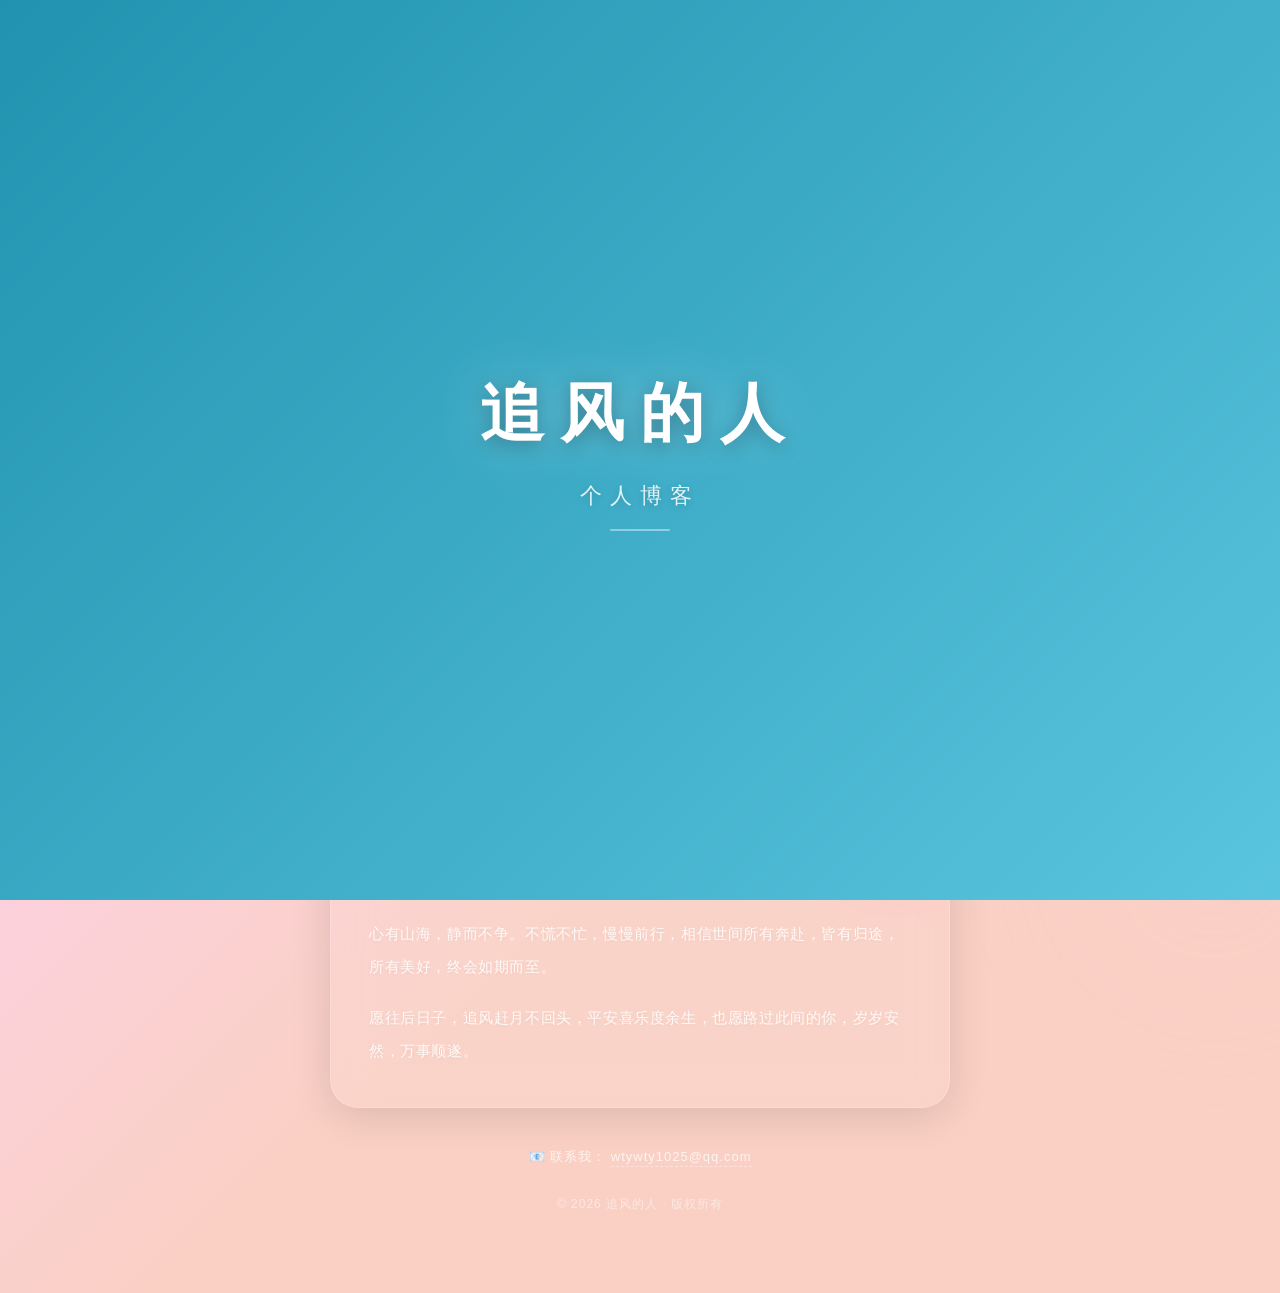
==== wind-chaser.html @ 8969cc00 "创建 wind-chaser.html" ====
<!DOCTYPE html>
<html lang="zh-CN">
<head>
    <meta charset="UTF-8">
    <meta name="viewport" content="width=device-width, initial-scale=1.0">
    <title>追风的人 · The Wind Chaser</title>
    <meta http-equiv="Content-Security-Policy" content="default-src 'self'; style-src 'self' 'unsafe-inline'; script-src 'self' 'unsafe-inline'; img-src 'self' data:;">
    <style>
        :root {
            --text-glow: 0 4px 18px rgba(0, 0, 0, 0.12);
        }

        * {
            margin: 0;
            padding: 0;
            box-sizing: border-box;
            user-select: none;
            -webkit-user-select: none;
            -webkit-user-drag: none;
        }

        body {
            background: linear-gradient(-45deg, #4158D0, #C850C0, #6dd5ed, #2193b0, #ff9a9e, #fad0c4, #fad0c4, #ffd1ff);
            background-size: 400% 400%;
            animation: bgFlow 18s ease infinite;
            min-height: 100vh;
            font-family: -apple-system, BlinkMacSystemFont, "PingFang SC", "Noto Sans SC", "Microsoft YaHei", sans-serif;
            color: #ffffff;
            display: flex;
            flex-direction: column;
            align-items: center;
            justify-content: center;
            padding: 60px 20px;
            -webkit-touch-callout: none;
            -webkit-tap-highlight-color: transparent;
        }

        @keyframes bgFlow {
            0% { background-position: 0% 50%; }
            25% { background-position: 100% 0%; }
            50% { background-position: 100% 50%; }
            75% { background-position: 0% 100%; }
            100% { background-position: 0% 50%; }
        }

        body::before,
        body::after {
            content: '';
            position: fixed;
            border-radius: 50%;
            pointer-events: none;
            z-index: 0;
            filter: blur(80px);
            opacity: 0.25;
            animation: floatOrb 18s ease-in-out infinite;
        }

        body::before {
            width: 320px;
            height: 320px;
            background: rgba(255, 255, 255, 0.3);
            top: -8%;
            left: -6%;
            animation-delay: 0s;
        }

        body::after {
            width: 260px;
            height: 260px;
            background: rgba(255, 220, 240, 0.35);
            bottom: -10%;
            right: -5%;
            animation-delay: -9s;
        }

        @keyframes floatOrb {
            0%, 100% { transform: translate(0, 0) scale(1); }
            20% { transform: translate(30px, -40px) scale(1.1); }
            40% { transform: translate(-20px, 25px) scale(0.9); }
            60% { transform: translate(15px, 35px) scale(1.05); }
            80% { transform: translate(-25px, -20px) scale(0.95); }
        }

        .protected-content {
            position: relative;
            z-index: 2;
            width: 100%;
            max-width: 620px;
            display: flex;
            flex-direction: column;
            align-items: center;
            gap: 30px;
        }

        .card {
            text-align: center;
            width: 100%;
            padding: 50px 40px 44px;
            border-radius: 28px;
            background: rgba(255, 255, 255, 0.12);
            backdrop-filter: blur(18px);
            -webkit-backdrop-filter: blur(18px);
            border: 1px solid rgba(255, 255, 255, 0.22);
            box-shadow: 0 8px 40px rgba(0, 0, 0, 0.18), 0 2px 8px rgba(255, 255, 255, 0.08) inset;
            transition: box-shadow 0.5s ease, transform 0.3s ease;
        }

        .card:hover {
            box-shadow: 0 14px 52px rgba(0, 0, 0, 0.24), 0 2px 10px rgba(255, 255, 255, 0.12) inset;
            transform: translateY(-2px);
        }

        .avatar {
            width: 88px;
            height: 88px;
            border-radius: 50%;
            margin: 0 auto 22px;
            background: linear-gradient(135deg, #f9d4e7, #c3d9ff);
            display: flex;
            align-items: center;
            justify-content: center;
            font-size: 40px;
            box-shadow: 0 6px 22px rgba(0, 0, 0, 0.16), 0 0 0 4px rgba(255, 255, 255, 0.25);
            transition: transform 0.4s cubic-bezier(0.34, 1.56, 0.64, 1);
        }

        .card:hover .avatar {
            transform: scale(1.06) rotate(2deg);
        }

        .avatar span {
            display: inline-block;
            transform: translateY(2px);
        }

        .name {
            font-size: 42px;
            letter-spacing: 11px;
            font-weight: 700;
            margin-bottom: 20px;
            text-shadow: var(--text-glow);
            word-break: keep-all;
            transition: letter-spacing 0.4s ease;
        }

        .card:hover .name {
            letter-spacing: 14px;
        }

        .sign {
            font-size: 17px;
            letter-spacing: 2px;
            opacity: 0.9;
            margin-bottom: 36px;
            line-height: 1.7;
            font-weight: 300;
            text-shadow: 0 2px 6px rgba(0, 0, 0, 0.08);
        }

        .divider {
            width: 50px;
            height: 2px;
            background: rgba(255, 255, 255, 0.55);
            border-radius: 2px;
            margin: 0 auto 34px;
            transition: width 0.5s ease;
        }

        .card:hover .divider {
            width: 80px;
        }

        .info {
            font-size: 15px;
            line-height: 2.4;
            opacity: 0.88;
            font-weight: 300;
            letter-spacing: 0.5px;
            text-shadow: 0 1px 4px rgba(0, 0, 0, 0.06);
        }

        .info .highlight {
            display: inline-block;
            padding: 2px 8px;
            margin: 0 2px;
            border-radius: 4px;
            background: rgba(255, 255, 255, 0.14);
            font-weight: 500;
            letter-spacing: 1px;
            transition: background 0.3s ease;
        }

        .bio-card {
            width: 100%;
            padding: 40px 38px;
            border-radius: 28px;
            background: rgba(255, 255, 255, 0.08);
            backdrop-filter: blur(18px);
            -webkit-backdrop-filter: blur(18px);
            border: 1px solid rgba(255, 255, 255, 0.18);
            box-shadow: 0 8px 40px rgba(0, 0, 0, 0.12);
            font-weight: 300;
            line-height: 2.2;
            text-shadow: 0 1px 4px rgba(0, 0, 0, 0.06);
            transition: box-shadow 0.5s ease, transform 0.3s ease;
        }

        .bio-card:hover {
            box-shadow: 0 14px 52px rgba(0, 0, 0, 0.2);
            transform: translateY(-2px);
        }

        .bio-card h2 {
            font-size: 20px;
            font-weight: 600;
            letter-spacing: 4px;
            margin-bottom: 24px;
            text-align: center;
            opacity: 0.9;
        }

        .bio-card p {
            margin-bottom: 18px;
            font-size: 15px;
            letter-spacing: 0.6px;
            opacity: 0.85;
        }

        .bio-card p:last-child {
            margin-bottom: 0;
        }

        .bio-card .greeting {
            font-size: 16px;
            font-weight: 500;
            opacity: 0.95;
            text-align: center;
            margin-bottom: 20px;
        }

        .contact-line {
            margin-top: 10px;
            font-size: 13px;
            opacity: 0.75;
            letter-spacing: 1px;
            text-align: center;
        }

        .contact-line a {
            color: #fff;
            text-decoration: none;
            border-bottom: 1px dashed rgba(255, 255, 255, 0.5);
            padding-bottom: 2px;
            transition: opacity 0.2s;
        }

        .contact-line a:hover {
            opacity: 0.8;
        }

        .copyright {
            font-size: 12px;
            opacity: 0.5;
            letter-spacing: 1px;
            text-align: center;
            margin-bottom: 20px;
        }

        /* 双语控制 */
        html:not([lang="en"]) .en {
            display: none;
        }
        html[lang="en"] .zh {
            display: none;
        }
        html[lang="en"] .en {
            display: inline;
        }

        /* 语言切换按钮 */
        .lang-switch-btn {
            position: fixed;
            bottom: 25px;
            right: 25px;
            z-index: 9999;
            width: 48px;
            height: 48px;
            border-radius: 50%;
            background: rgba(255, 255, 255, 0.15);
            backdrop-filter: blur(14px);
            -webkit-backdrop-filter: blur(14px);
            border: 1px solid rgba(255, 255, 255, 0.25);
            color: #fff;
            font-size: 18px;
            font-weight: 700;
            display: flex;
            align-items: center;
            justify-content: center;
            cursor: pointer;
            box-shadow: 0 8px 25px rgba(0, 0, 0, 0.2);
            transition: transform 0.3s cubic-bezier(0.34, 1.56, 0.64, 1), background 0.3s ease;
            user-select: none;
            -webkit-user-select: none;
        }

        .lang-switch-btn:hover {
            transform: scale(1.12);
            background: rgba(255, 255, 255, 0.25);
        }

        .lang-switch-btn:active {
            transform: scale(0.95);
        }

        /* 安全弹窗 */
        .security-alert-overlay {
            position: fixed;
            top: 0;
            left: 0;
            width: 100%;
            height: 100%;
            background: rgba(0, 0, 0, 0.7);
            backdrop-filter: blur(8px);
            -webkit-backdrop-filter: blur(8px);
            z-index: 99999;
            display: flex;
            align-items: center;
            justify-content: center;
            animation: alertFadeIn 0.2s ease-out;
        }

        .security-alert-box {
            background: linear-gradient(135deg, #d32f2f, #b71c1c);
            padding: 30px 40px;
            border-radius: 16px;
            box-shadow: 0 20px 60px rgba(0, 0, 0, 0.5), 0 0 0 4px rgba(255, 255, 255, 0.2);
            text-align: center;
            animation: alertPop 0.3s cubic-bezier(0.34, 1.56, 0.64, 1);
            color: white;
            font-family: "PingFang SC", "Noto Sans SC", "Microsoft YaHei", sans-serif;
        }

        .security-alert-icon {
            font-size: 48px;
            margin-bottom: 12px;
        }

        .security-alert-text {
            font-size: 22px;
            font-weight: 700;
            letter-spacing: 4px;
            margin-bottom: 10px;
            text-shadow: 0 2px 6px rgba(0,0,0,0.3);
        }

        .security-alert-sub {
            font-size: 14px;
            opacity: 0.9;
            letter-spacing: 1px;
        }

        .bruteforce-alert-overlay {
            position: fixed;
            top: 0;
            left: 0;
            width: 100%;
            height: 100%;
            background: rgba(180, 0, 0, 0.85);
            backdrop-filter: blur(10px);
            -webkit-backdrop-filter: blur(10px);
            z-index: 100000;
            display: flex;
            align-items: center;
            justify-content: center;
            animation: alertFadeIn 0.2s ease-out;
        }

        .bruteforce-alert-box {
            background: #000;
            border: 3px solid #ff0000;
            padding: 40px 50px;
            border-radius: 20px;
            box-shadow: 0 0 80px rgba(255, 0, 0, 0.6);
            text-align: center;
            color: #ff4444;
            font-family: "PingFang SC", "Noto Sans SC", "Microsoft YaHei", sans-serif;
            animation: alertPop 0.3s cubic-bezier(0.34, 1.56, 0.64, 1);
        }

        .bruteforce-alert-icon {
            font-size: 60px;
            margin-bottom: 16px;
        }

        .bruteforce-alert-text {
            font-size: 28px;
            font-weight: 800;
            letter-spacing: 6px;
            margin-bottom: 14px;
            text-shadow: 0 0 20px red;
        }

        .bruteforce-alert-sub {
            font-size: 16px;
            color: #ff8888;
            letter-spacing: 2px;
        }

        @keyframes alertFadeIn {
            from { opacity: 0; }
            to { opacity: 1; }
        }

        @keyframes alertPop {
            from { transform: scale(0.8); opacity: 0; }
            to { transform: scale(1); opacity: 1; }
        }

        /* 飘浮小球 */
        .floating-balls {
            position: fixed;
            top: 0;
            left: 0;
            width: 100%;
            height: 100%;
            pointer-events: none;
            z-index: 1;
            overflow: hidden;
        }

        .ball {
            position: absolute;
            border-radius: 50%;
            filter: blur(14px);
            opacity: 0.45;
            will-change: transform;
            animation: floatAnim ease-in-out infinite alternate;
        }

        @keyframes floatAnim {
            0% { transform: translate(0, 0) scale(1); }
            100% { transform: translate(60px, -40px) scale(1.08); }
        }

        @keyframes floatAnim2 {
            0% { transform: translate(0, 0); }
            100% { transform: translate(-50px, 50px) scale(0.92); }
        }

        /* 开屏动画 */
        .splash-screen {
            position: fixed;
            top: 0;
            left: 0;
            width: 100%;
            height: 100%;
            background: linear-gradient(-45deg, #4158D0, #C850C0, #6dd5ed, #2193b0);
            background-size: 400% 400%;
            animation: bgFlow 18s ease infinite, splashFadeIn 0.5s ease-out;
            z-index: 100001;
            display: flex;
            flex-direction: column;
            align-items: center;
            justify-content: center;
            font-family: -apple-system, BlinkMacSystemFont, "PingFang SC", "Noto Sans SC", "Microsoft YaHei", sans-serif;
            color: white;
            transition: opacity 1s ease;
        }

        .splash-screen.fade-out {
            opacity: 0;
            pointer-events: none;
        }

        .splash-title {
            font-size: 64px;
            letter-spacing: 16px;
            font-weight: 700;
            text-shadow: 0 4px 20px rgba(0, 0, 0, 0.3), 0 0 60px rgba(255, 255, 255, 0.4);
            margin-bottom: 24px;
            animation: dropIn 0.9s cubic-bezier(0.25, 0.46, 0.45, 0.94) 0.2s both;
        }

        .splash-sub {
            font-size: 22px;
            letter-spacing: 8px;
            opacity: 0.85;
            font-weight: 300;
            text-shadow: 0 2px 10px rgba(0, 0, 0, 0.2);
            animation: dropIn 0.9s cubic-bezier(0.25, 0.46, 0.45, 0.94) 0.5s both;
        }

        .splash-divider {
            width: 60px;
            height: 2px;
            background: rgba(255, 255, 255, 0.6);
            margin: 18px auto 0;
            border-radius: 2px;
            animation: dropIn 0.9s cubic-bezier(0.25, 0.46, 0.45, 0.94) 0.6s both;
            opacity: 0.7;
        }

        @keyframes splashFadeIn {
            from { opacity: 0; }
            to { opacity: 1; }
        }

        @keyframes dropIn {
            0% { transform: translateY(-120px); opacity: 0; }
            60% { transform: translateY(15px); opacity: 1; }
            75% { transform: translateY(-8px); }
            90% { transform: translateY(4px); }
            100% { transform: translateY(0); }
        }

        /* =============================
           响应式适配
           ============================= */

        /* 大屏 ≥1920px */
        @media (min-width: 1920px) {
            .protected-content {
                max-width: 800px;
            }

            .card {
                padding: 60px 56px 52px;
            }

            .bio-card {
                padding: 50px 48px;
            }

            .name {
                font-size: 56px;
                letter-spacing: 14px;
            }

            .card:hover .name {
                letter-spacing: 18px;
            }

            .sign {
                font-size: 20px;
                letter-spacing: 3px;
            }

            .info,
            .bio-card p {
                font-size: 17px;
                line-height: 2.6;
            }

            .bio-card h2 {
                font-size: 24px;
                letter-spacing: 6px;
            }

            .bio-card .greeting {
                font-size: 18px;
            }

            .contact-line {
                font-size: 15px;
            }

            .copyright {
                font-size: 14px;
            }

            .avatar {
                width: 100px;
                height: 100px;
                font-size: 44px;
                margin-bottom: 28px;
            }

            .splash-title {
                font-size: 80px;
                letter-spacing: 20px;
            }

            .splash-sub {
                font-size: 28px;
                letter-spacing: 12px;
            }

            .splash-divider {
                width: 80px;
            }
        }

        /* 平板 768px-1199px */
        @media (min-width: 768px) and (max-width: 1199px) {
            .protected-content {
                max-width: 600px;
            }

            .lang-switch-btn {
                width: 46px;
                height: 46px;
                font-size: 17px;
                bottom: 22px;
                right: 22px;
            }

            .protected-content {
                gap: 28px;
            }

            .card {
                padding: 46px 38px 42px;
            }

            .bio-card {
                padding: 38px 36px;
            }

            .splash-title {
                font-size: 56px;
                letter-spacing: 14px;
            }

            .splash-sub {
                font-size: 20px;
                letter-spacing: 6px;
            }
        }

        /* 手机 ≤767px */
        @media (max-width: 767px) {
            body {
                padding: 40px 16px;
                overflow-x: hidden;
            }

            .protected-content {
                max-width: 100%;
                gap: 24px;
            }

            .card {
                padding: 36px 22px 40px;
                border-radius: 22px;
            }

            .bio-card {
                padding: 30px 22px;
                border-radius: 22px;
            }

            .name {
                font-size: 32px;
                letter-spacing: 7px;
            }

            .card:hover .name {
                letter-spacing: 9px;
            }

            .sign {
                font-size: 15px;
                letter-spacing: 1px;
            }

            .info,
            .bio-card p {
                font-size: 14px;
                line-height: 2.2;
            }

            .bio-card h2 {
                font-size: 18px;
                letter-spacing: 3px;
            }

            .bio-card .greeting {
                font-size: 15px;
            }

            .contact-line {
                font-size: 12px;
            }

            .copyright {
                font-size: 11px;
            }

            .avatar {
                width: 70px;
                height: 70px;
                font-size: 32px;
                margin-bottom: 16px;
            }

            body::before,
            body::after {
                filter: blur(60px);
                opacity: 0.18;
            }

            body::before {
                width: 200px;
                height: 200px;
            }

            body::after {
                width: 180px;
                height: 180px;
            }

            .ball {
                filter: blur(12px);
                opacity: 0.4;
            }

            .lang-switch-btn {
                width: 42px;
                height: 42px;
                bottom: 18px;
                right: 18px;
                font-size: 16px;
            }

            .security-alert-box {
                padding: 20px 25px;
            }

            .security-alert-text {
                font-size: 18px;
            }

            .bruteforce-alert-box {
                padding: 25px 30px;
            }

            .bruteforce-alert-text {
                font-size: 22px;
            }

            .splash-title {
                font-size: 42px;
                letter-spacing: 10px;
            }

            .splash-sub {
                font-size: 16px;
                letter-spacing: 4px;
            }

            .splash-divider {
                width: 50px;
            }
        }

        /* 极小屏 ≤380px */
        @media (max-width: 380px) {
            .name {
                font-size: 26px;
                letter-spacing: 4px;
            }

            .card:hover .name {
                letter-spacing: 6px;
            }

            .sign {
                font-size: 14px;
            }

            .info {
                font-size: 13px;
            }

            .card {
                padding: 28px 16px 32px;
            }

            .bio-card {
                padding: 24px 16px;
            }

            .splash-title {
                font-size: 34px;
                letter-spacing: 6px;
            }

            .splash-sub {
                font-size: 14px;
                letter-spacing: 3px;
            }
        }
    </style>
</head>
<body>
    <!-- 开屏动画 -->
    <div class="splash-screen" id="splash">
        <div class="splash-title">追风的人</div>
        <div class="splash-sub">个人博客</div>
        <div class="splash-divider"></div>
    </div>

    <!-- 主内容 -->
    <main id="protected-area" class="protected-content">
        <div class="card">
            <div class="avatar" aria-hidden="true">
                <span>🌬️</span>
            </div>
            <h1 class="name">
                <span class="zh">追风的人</span>
                <span class="en">The Wind Chaser</span>
            </h1>
            <p class="sign">
                <span class="zh">心有山海，静而不争，慢慢来，一切皆有期。</span>
                <span class="en">With mountains and seas in heart, serene and unhurried, everything comes in its time.</span>
            </p>
            <div class="divider" aria-hidden="true"></div>
            <p class="info">
                <span class="zh">热爱生活与创意设计，偏爱安静与温柔的事物。<br></span>
                <span class="en">Passionate about life and creative design, fond of quiet and gentle things.<br></span>
                <span class="zh">喜欢收集美好、制作<span class="highlight">海报</span>与<span class="highlight">视觉创作</span>，<br></span>
                <span class="en">Enjoy collecting beauty, making <span class="highlight">posters</span> and <span class="highlight">visual creations</span>,<br></span>
                <span class="zh">守一份纯粹，做自己的风景。</span>
                <span class="en">Preserving purity, being my own scenery.</span>
            </p>
        </div>
        <div class="bio-card">
            <h2>
                <span class="zh">📄 关于我</span>
                <span class="en">📄 About Me</span>
            </h2>
            <p class="greeting">
                <span class="zh">你好，很高兴与你相逢于此。</span>
                <span class="en">Hello, nice to meet you here.</span>
            </p>
            <p>
                <span class="zh">我是追风的人，一个偏爱安静、心怀温柔的普通人。</span>
                <span class="en">I am the Wind Chaser, an ordinary person who loves quietness and carries tenderness.</span>
            </p>
            <p>
                <span class="zh">不喜喧嚣热闹，独爱岁月清宁，习惯在平淡的日子里收集世间所有美好。热爱视觉创作、喜欢打磨版式与画面，钟情于用审美装点生活，把细碎的温柔藏进每一处细节里。</span>
                <span class="en">Not keen on noise and bustle, I cherish tranquil days, collecting all the beauty in ordinary life. I love visual creation, refining layouts and images, decorating life with aesthetics, and hiding delicate tenderness in every detail.</span>
            </p>
            <p>
                <span class="zh">心有山海，静而不争。不慌不忙，慢慢前行，相信世间所有奔赴，皆有归途，所有美好，终会如期而至。</span>
                <span class="en">With mountains and seas in heart, serene and unhurried. Take it easy and move forward, believing every journey has its destination, and all beauty will come as promised.</span>
            </p>
            <p>
                <span class="zh">愿往后日子，追风赶月不回头，平安喜乐度余生，也愿路过此间的你，岁岁安然，万事顺遂。</span>
                <span class="en">May the days ahead be free of looking back, filled with peace and joy. And may you who pass by here be safe and sound, with everything going smoothly.</span>
            </p>
        </div>
        <p class="contact-line">
            <span class="zh">📧 联系我：</span>
            <span class="en">📧 Contact me: </span>
            <a href="mailto:wtywty1025@qq.com">wtywty1025@qq.com</a>
        </p>
        <p class="copyright">
            <span class="zh">© 2026 追风的人 · 版权所有</span>
            <span class="en">© 2026 The Wind Chaser · All Rights Reserved</span>
        </p>
    </main>

    <!-- 语言切换按钮 -->
    <button id="lang-toggle" class="lang-switch-btn" aria-label="Switch Language">中</button>

    <!-- 防护脚本 -->
    <script>
        (function() {
            'use strict';
            const PROTECTED_ID = 'protected-area';
            const protectedEl = document.getElementById(PROTECTED_ID);
            if (!protectedEl) return;

            function encodeHTML(html) {
                const bytes = new TextEncoder().encode(html);
                const binStr = String.fromCharCode(...bytes);
                return btoa(binStr);
            }

            function decodeHTML(encoded) {
                const binStr = atob(encoded);
                const bytes = Uint8Array.from(binStr, c => c.charCodeAt(0));
                return new TextDecoder().decode(bytes);
            }

            window.__INITIAL_HTML_ENCODED = encodeHTML(protectedEl.innerHTML);
            Object.defineProperty(window, '__INITIAL_HTML_ENCODED', { writable: false, configurable: false });

            function getInitialHTML() {
                return decodeHTML(window.__INITIAL_HTML_ENCODED);
            }
            const INITIAL_HTML = getInitialHTML();

            let tamperCount = 0;
            let tamperTimer = null;
            const BRUTEFORCE_THRESHOLD = 3;
            const BRUTEFORCE_WINDOW = 10000;

            function resetBruteforceCounter() {
                tamperCount = 0;
                if (tamperTimer) clearTimeout(tamperTimer);
                tamperTimer = null;
            }

            function incrementTamperCount() {
                if (!tamperTimer) {
                    tamperTimer = setTimeout(resetBruteforceCounter, BRUTEFORCE_WINDOW);
                }
                tamperCount++;
                if (tamperCount >= BRUTEFORCE_THRESHOLD) {
                    showBruteforceAlert();
                    resetBruteforceCounter();
                }
            }

            function showBruteforceAlert() {
                if (document.querySelector('.bruteforce-alert-overlay')) return;
                const overlay = document.createElement('div');
                overlay.className = 'bruteforce-alert-overlay';
                overlay.innerHTML = `
                    <div class="bruteforce-alert-box">
                        <div class="bruteforce-alert-icon">⛔</div>
                        <div class="bruteforce-alert-text">检测到暴力破解行为</div>
                        <div class="bruteforce-alert-sub">页面已被锁定，您的操作已被记录。<br>请立即停止非法修改！</div>
                    </div>
                `;
                document.body.appendChild(overlay);
                overlay.addEventListener('click', function(e) {
                    if (e.target === overlay) overlay.remove();
                });
                console.error('%c⛔ 暴力破解警告！有人正在频繁尝试修改页面内容！', 'color: red; font-size: 20px; font-weight: bold;');
                console.error('%c操作已被记录，请立即停止。', 'color: #ff4444;');
            }

            function showRedAlert(message = '严禁修改！页面内容已自动保护并恢复。', duration = 2200) {
                if (document.querySelector('.security-alert-overlay')) return;
                const overlay = document.createElement('div');
                overlay.className = 'security-alert-overlay';
                overlay.innerHTML = `
                    <div class="security-alert-box">
                        <div class="security-alert-icon">🚫</div>
                        <div class="security-alert-text">⚠️ 严禁修改</div>
                        <div class="security-alert-sub">${message}</div>
                    </div>
                `;
                document.body.appendChild(overlay);
                setTimeout(() => {
                    if (overlay && overlay.parentNode) overlay.remove();
                }, duration);
                overlay.addEventListener('click', function(e) {
                    if (e.target === overlay) overlay.remove();
                });
            }

            let observer = null;
            let restoreTimer = null;

            function restoreProtectedContent(silent = false) {
                const el = document.getElementById(PROTECTED_ID);
                if (!el) return;
                if (observer) observer.disconnect();
                el.innerHTML = INITIAL_HTML;
                if (!silent) {
                    incrementTamperCount();
                    showRedAlert();
                    console.warn('🔒 检测到内容被修改，已自动恢复。');
                }
                startObserving();
            }

            const observerConfig = { childList: true, subtree: true, characterData: true, attributes: false };
            function startObserving() {
                const el = document.getElementById(PROTECTED_ID);
                if (!el) return;
                if (observer) observer.disconnect();
                observer = new MutationObserver((mutations) => {
                    const hasContentChange = mutations.some(m => m.type === 'childList' || m.type === 'characterData');
                    if (!hasContentChange) return;
                    if (restoreTimer) clearTimeout(restoreTimer);
                    restoreTimer = setTimeout(() => {
                        restoreProtectedContent();
                        restoreTimer = null;
                    }, 50);
                });
                observer.observe(el, observerConfig);
            }
            startObserving();

            setInterval(() => {
                const el = document.getElementById(PROTECTED_ID);
                if (!el) return;
                if (!observer) {
                    console.warn('🔒 Observer 被断开，正在重新连接...');
                    restoreProtectedContent(true);
                }
                if (el.innerHTML !== INITIAL_HTML) {
                    console.warn('🔒 定时自检发现内容篡改，正在修复...');
                    restoreProtectedContent(false);
                }
            }, 2000);

            const currentScript = document.currentScript || document.querySelector('script');
            if (currentScript) {
                const scriptParent = currentScript.parentNode;
                const scriptClone = currentScript.cloneNode(true);
                setInterval(() => {
                    if (!document.contains(currentScript)) {
                        console.warn('🔒 防护脚本被移除，正在恢复...');
                        if (scriptParent) {
                            scriptParent.appendChild(scriptClone);
                        }
                        startObserving();
                    }
                }, 3000);
            }

            const bodyObserver = new MutationObserver((mutations) => {
                for (const mutation of mutations) {
                    if (mutation.type === 'childList') {
                        mutation.removedNodes.forEach(node => {
                            if (node === protectedEl || (node.contains && node.contains(protectedEl))) {
                                if (!document.body.contains(protectedEl)) {
                                    document.body.insertBefore(protectedEl, document.body.firstChild);
                                    restoreProtectedContent(true);
                                    console.warn('🔒 受保护容器被删除，已恢复。');
                                }
                            }
                        });
                    }
                }
            });
            bodyObserver.observe(document.body, { childList: true, subtree: false });

            document.addEventListener('contextmenu', e => e.preventDefault(), { passive: false });
            document.addEventListener('dragstart', e => e.preventDefault(), { passive: false });
            document.addEventListener('selectstart', e => e.preventDefault(), { passive: false });
            document.addEventListener('keydown', function(e) {
                const forbidden = [
                    { code: 123 },
                    { ctrl: true, shift: true, code: 73 },
                    { ctrl: true, shift: true, code: 74 },
                    { ctrl: true, code: 85 },
                    { ctrl: true, code: 83 }
                ];
                for (const combo of forbidden) {
                    if (
                        (combo.code === e.keyCode || combo.code === e.key) &&
                        (combo.ctrl === undefined || combo.ctrl === e.ctrlKey) &&
                        (combo.shift === undefined || combo.shift === e.shiftKey)
                    ) {
                        e.preventDefault();
                        return false;
                    }
                }
            }, { passive: false });

            let devtools = false;
            const checkDevTools = function() {
                const start = performance.now();
                debugger;
                const end = performance.now();
                if (end - start > 160) {
                    devtools = true;
                    interfereConsole();
                }
            };
            function interfereConsole() {
                setInterval(() => {
                    if (devtools) debugger;
                }, 50);
                console.clear();
                console.log('%c🛡️ 安全防护已激活，控制台被干扰。', 'color: red; font-size: 16px;');
            }
            setInterval(checkDevTools, 1000);

            if (window.top !== window.self) {
                window.top.location = window.self.location;
            }

            window.addEventListener('beforeunload', function(e) {
                const message = '您确定要离开吗？页面内容受保护，离开可能不会保存更改。';
                e.preventDefault();
                e.returnValue = message;
                return message;
            });

            console.log('%c🛡️  追风的人 · 高级安全防护已激活', 'color: #C850C0; font-size: 16px; font-weight: bold;');
            console.log('%c💡 页面内容受多重保护：篡改检测、暴力破解警告、脚本防删除、控制台干扰。', 'color: #6dd5ed;');

            Object.defineProperty(window, '__restoreContent', {
                value: restoreProtectedContent,
                writable: false,
                configurable: false
            });
        })();
    </script>

    <!-- 飘浮小球 -->
    <script>
        (function() {
            if (document.querySelector('.floating-balls')) return;
            const container = document.createElement('div');
            container.className = 'floating-balls';
            document.body.appendChild(container);

            const colors = [
                'radial-gradient(circle at 30% 30%, rgba(255,200,200,0.65), rgba(255,120,150,0.3))',
                'radial-gradient(circle at 70% 20%, rgba(180,220,255,0.7), rgba(80,160,250,0.3))',
                'radial-gradient(circle at 40% 60%, rgba(210,180,255,0.6), rgba(140,100,220,0.35))',
                'radial-gradient(circle at 60% 40%, rgba(170,255,200,0.6), rgba(60,200,120,0.3))',
                'radial-gradient(circle at 30% 50%, rgba(255,220,130,0.6), rgba(240,170,70,0.35))',
                'radial-gradient(circle at 80% 20%, rgba(255,180,220,0.65), rgba(230,100,160,0.3))',
                'radial-gradient(circle at 50% 70%, rgba(200,230,255,0.7), rgba(100,180,250,0.25))',
                'radial-gradient(circle at 25% 75%, rgba(255,160,120,0.6), rgba(255,80,80,0.3))',
                'radial-gradient(circle at 65% 35%, rgba(150,255,180,0.65), rgba(50,200,100,0.3))',
                'radial-gradient(circle at 45% 55%, rgba(220,150,255,0.6), rgba(160,60,220,0.35))',
                'radial-gradient(circle at 85% 15%, rgba(255,210,90,0.7), rgba(255,140,20,0.3))',
                'radial-gradient(circle at 10% 90%, rgba(100,200,255,0.65), rgba(30,130,210,0.3))',
                'radial-gradient(circle at 55% 25%, rgba(255,140,200,0.6), rgba(200,70,150,0.35))',
                'radial-gradient(circle at 75% 65%, rgba(180,255,220,0.65), rgba(80,180,130,0.3))',
                'radial-gradient(circle at 20% 40%, rgba(255,180,160,0.6), rgba(220,100,80,0.3))',
                'radial-gradient(circle at 90% 80%, rgba(130,200,255,0.7), rgba(40,120,200,0.25))'
            ];

            const animations = ['floatAnim', 'floatAnim2'];
            let ballCount = 16;
            if (window.innerWidth < 600) ballCount = 10;
            else if (window.innerWidth < 1200) ballCount = 14;
            
            for (let i = 0; i < ballCount; i++) {
                const ball = document.createElement('div');
                ball.className = 'ball';
                let size = window.innerWidth < 600 ? 35 + Math.random() * 70 : 50 + Math.random() * 90;
                ball.style.width = size + 'px';
                ball.style.height = size + 'px';
                ball.style.left = Math.random() * 100 + '%';
                ball.style.top = Math.random() * 100 + '%';
                ball.style.background = colors[Math.floor(Math.random() * colors.length)];
                ball.style.opacity = 0.3 + Math.random() * 0.35;
                const animType = animations[Math.floor(Math.random() * animations.length)];
                const duration = 12 + Math.random() * 14;
                ball.style.animation = `${animType} ${duration}s infinite alternate ease-in-out`;
                ball.style.animationDelay = Math.random() * -10 + 's';
                ball.style.filter = `blur(${12 + Math.random() * 8}px)`;
                container.appendChild(ball);
            }
        })();
    </script>

    <!-- 语言切换 -->
    <script>
        (function() {
            const html = document.documentElement;
            const btn = document.getElementById('lang-toggle');
            if (!btn) return;

            const savedLang = localStorage.getItem('blog-lang') || 'zh';
            html.setAttribute('lang', savedLang);
            updateButtonText(savedLang);

            btn.addEventListener('click', function() {
                const current = html.getAttribute('lang');
                const next = current === 'en' ? 'zh' : 'en';
                html.setAttribute('lang', next);
                localStorage.setItem('blog-lang', next);
                updateButtonText(next);
            });

            function updateButtonText(lang) {
                btn.textContent = lang === 'en' ? 'EN' : '中';
            }
        })();
    </script>

    <!-- 开屏淡出 -->
    <script>
        (function() {
            const splash = document.getElementById('splash');
            if (!splash) return;

            setTimeout(() => {
                splash.classList.add('fade-out');
                splash.addEventListener('transitionend', function() {
                    splash.remove();
                });
            }, 5000);
        })();
    </script>
</body>
</html>
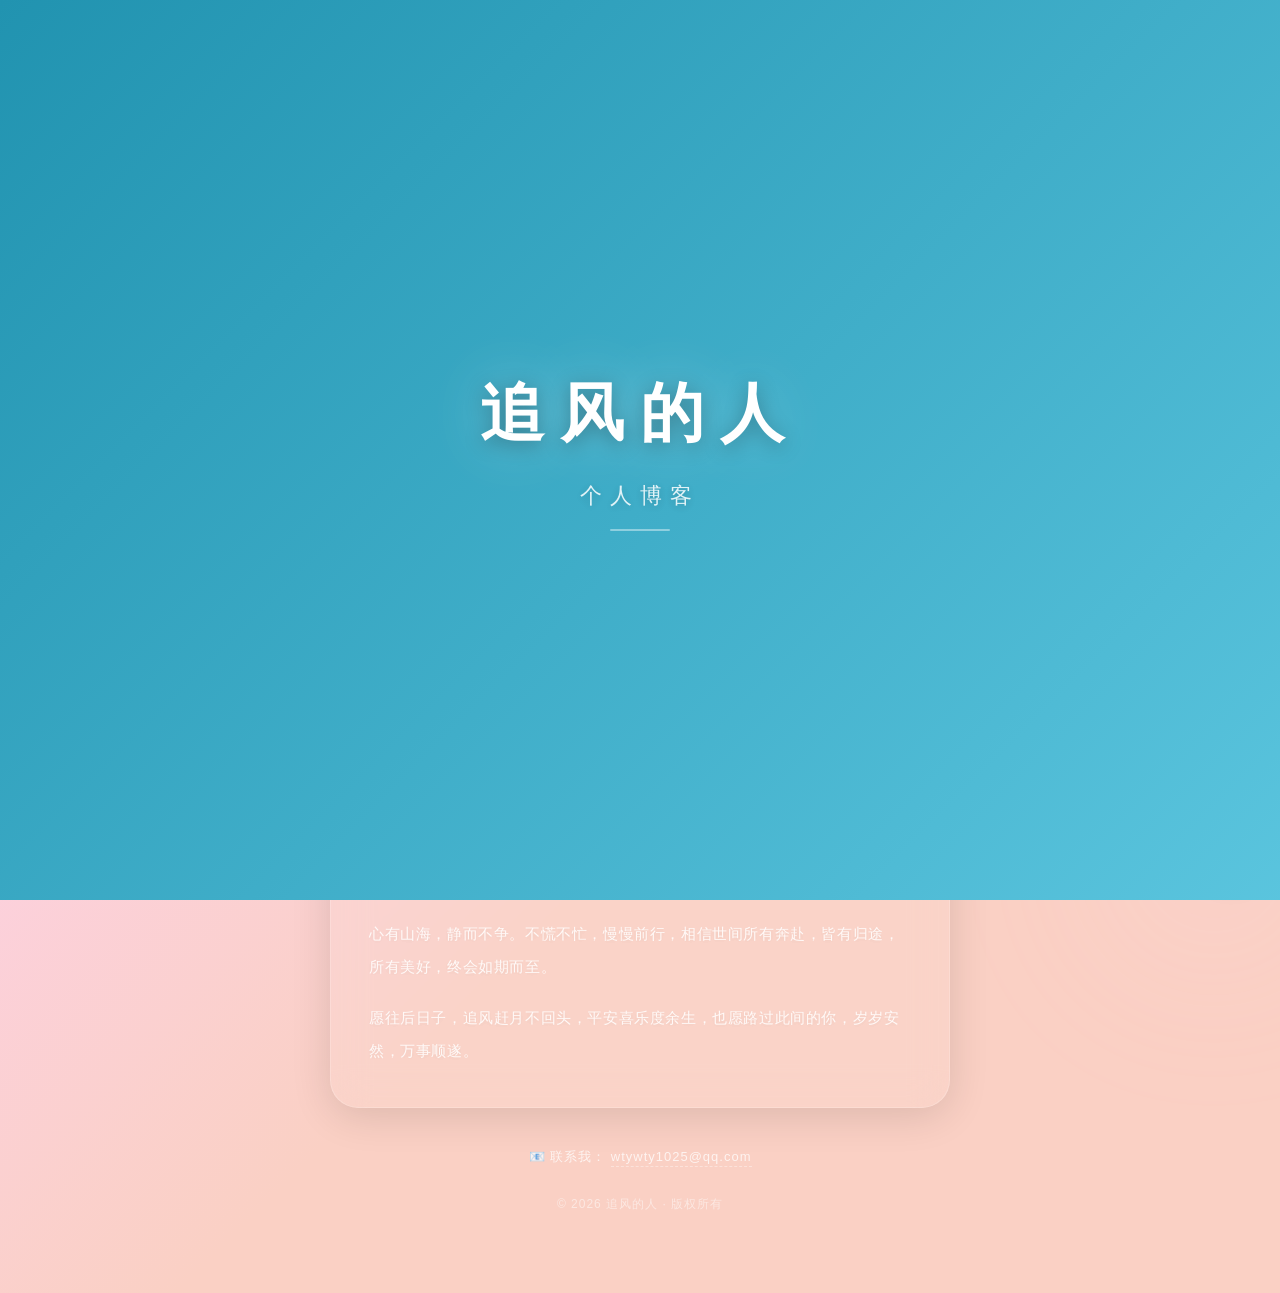
==== commit cd4512b1: "创建 wind-chaser.html" ====
--- a/wind-chaser.html
+++ b/wind-chaser.html
@@ -277,7 +277,6 @@
             display: inline;
         }
 
-        /* 语言切换按钮 */
         .lang-switch-btn {
             position: fixed;
             bottom: 25px;
@@ -312,7 +311,6 @@
             transform: scale(0.95);
         }
 
-        /* 安全弹窗 */
         .security-alert-overlay {
             position: fixed;
             top: 0;
@@ -416,7 +414,6 @@
             to { transform: scale(1); opacity: 1; }
         }
 
-        /* 飘浮小球 */
         .floating-balls {
             position: fixed;
             top: 0;
@@ -447,7 +444,6 @@
             100% { transform: translate(-50px, 50px) scale(0.92); }
         }
 
-        /* 开屏动画 */
         .splash-screen {
             position: fixed;
             top: 0;
@@ -456,7 +452,7 @@
             height: 100%;
             background: linear-gradient(-45deg, #4158D0, #C850C0, #6dd5ed, #2193b0);
             background-size: 400% 400%;
-            animation: bgFlow 18s ease infinite, splashFadeIn 0.5s ease-out;
+            animation: bgFlow 18s ease infinite;
             z-index: 100001;
             display: flex;
             flex-direction: column;
@@ -464,7 +460,8 @@
             justify-content: center;
             font-family: -apple-system, BlinkMacSystemFont, "PingFang SC", "Noto Sans SC", "Microsoft YaHei", sans-serif;
             color: white;
-            transition: opacity 1s ease;
+            opacity: 1;
+            transition: opacity 0.8s ease;
         }
 
         .splash-screen.fade-out {
@@ -500,11 +497,6 @@
             opacity: 0.7;
         }
 
-        @keyframes splashFadeIn {
-            from { opacity: 0; }
-            to { opacity: 1; }
-        }
-
         @keyframes dropIn {
             0% { transform: translateY(-120px); opacity: 0; }
             60% { transform: translateY(15px); opacity: 1; }
@@ -513,288 +505,77 @@
             100% { transform: translateY(0); }
         }
 
-        /* =============================
-           响应式适配
-           ============================= */
-
-        /* 大屏 ≥1920px */
+        /* 响应式 */
         @media (min-width: 1920px) {
-            .protected-content {
-                max-width: 800px;
-            }
-
-            .card {
-                padding: 60px 56px 52px;
-            }
-
-            .bio-card {
-                padding: 50px 48px;
-            }
-
-            .name {
-                font-size: 56px;
-                letter-spacing: 14px;
-            }
-
-            .card:hover .name {
-                letter-spacing: 18px;
-            }
-
-            .sign {
-                font-size: 20px;
-                letter-spacing: 3px;
-            }
-
-            .info,
-            .bio-card p {
-                font-size: 17px;
-                line-height: 2.6;
-            }
-
-            .bio-card h2 {
-                font-size: 24px;
-                letter-spacing: 6px;
-            }
-
-            .bio-card .greeting {
-                font-size: 18px;
-            }
-
-            .contact-line {
-                font-size: 15px;
-            }
-
-            .copyright {
-                font-size: 14px;
-            }
-
-            .avatar {
-                width: 100px;
-                height: 100px;
-                font-size: 44px;
-                margin-bottom: 28px;
-            }
-
-            .splash-title {
-                font-size: 80px;
-                letter-spacing: 20px;
-            }
-
-            .splash-sub {
-                font-size: 28px;
-                letter-spacing: 12px;
-            }
-
-            .splash-divider {
-                width: 80px;
-            }
-        }
-
-        /* 平板 768px-1199px */
+            .protected-content { max-width: 800px; }
+            .card { padding: 60px 56px 52px; }
+            .bio-card { padding: 50px 48px; }
+            .name { font-size: 56px; letter-spacing: 14px; }
+            .card:hover .name { letter-spacing: 18px; }
+            .sign { font-size: 20px; letter-spacing: 3px; }
+            .info, .bio-card p { font-size: 17px; line-height: 2.6; }
+            .bio-card h2 { font-size: 24px; letter-spacing: 6px; }
+            .bio-card .greeting { font-size: 18px; }
+            .contact-line { font-size: 15px; }
+            .copyright { font-size: 14px; }
+            .avatar { width: 100px; height: 100px; font-size: 44px; margin-bottom: 28px; }
+            .splash-title { font-size: 80px; letter-spacing: 20px; }
+            .splash-sub { font-size: 28px; letter-spacing: 12px; }
+            .splash-divider { width: 80px; }
+        }
+
         @media (min-width: 768px) and (max-width: 1199px) {
-            .protected-content {
-                max-width: 600px;
-            }
-
-            .lang-switch-btn {
-                width: 46px;
-                height: 46px;
-                font-size: 17px;
-                bottom: 22px;
-                right: 22px;
-            }
-
-            .protected-content {
-                gap: 28px;
-            }
-
-            .card {
-                padding: 46px 38px 42px;
-            }
-
-            .bio-card {
-                padding: 38px 36px;
-            }
-
-            .splash-title {
-                font-size: 56px;
-                letter-spacing: 14px;
-            }
-
-            .splash-sub {
-                font-size: 20px;
-                letter-spacing: 6px;
-            }
-        }
-
-        /* 手机 ≤767px */
+            .protected-content { max-width: 600px; gap: 28px; }
+            .lang-switch-btn { width: 46px; height: 46px; font-size: 17px; bottom: 22px; right: 22px; }
+            .card { padding: 46px 38px 42px; }
+            .bio-card { padding: 38px 36px; }
+            .splash-title { font-size: 56px; letter-spacing: 14px; }
+            .splash-sub { font-size: 20px; letter-spacing: 6px; }
+        }
+
         @media (max-width: 767px) {
-            body {
-                padding: 40px 16px;
-                overflow-x: hidden;
-            }
-
-            .protected-content {
-                max-width: 100%;
-                gap: 24px;
-            }
-
-            .card {
-                padding: 36px 22px 40px;
-                border-radius: 22px;
-            }
-
-            .bio-card {
-                padding: 30px 22px;
-                border-radius: 22px;
-            }
-
-            .name {
-                font-size: 32px;
-                letter-spacing: 7px;
-            }
-
-            .card:hover .name {
-                letter-spacing: 9px;
-            }
-
-            .sign {
-                font-size: 15px;
-                letter-spacing: 1px;
-            }
-
-            .info,
-            .bio-card p {
-                font-size: 14px;
-                line-height: 2.2;
-            }
-
-            .bio-card h2 {
-                font-size: 18px;
-                letter-spacing: 3px;
-            }
-
-            .bio-card .greeting {
-                font-size: 15px;
-            }
-
-            .contact-line {
-                font-size: 12px;
-            }
-
-            .copyright {
-                font-size: 11px;
-            }
-
-            .avatar {
-                width: 70px;
-                height: 70px;
-                font-size: 32px;
-                margin-bottom: 16px;
-            }
-
-            body::before,
-            body::after {
-                filter: blur(60px);
-                opacity: 0.18;
-            }
-
-            body::before {
-                width: 200px;
-                height: 200px;
-            }
-
-            body::after {
-                width: 180px;
-                height: 180px;
-            }
-
-            .ball {
-                filter: blur(12px);
-                opacity: 0.4;
-            }
-
-            .lang-switch-btn {
-                width: 42px;
-                height: 42px;
-                bottom: 18px;
-                right: 18px;
-                font-size: 16px;
-            }
-
-            .security-alert-box {
-                padding: 20px 25px;
-            }
-
-            .security-alert-text {
-                font-size: 18px;
-            }
-
-            .bruteforce-alert-box {
-                padding: 25px 30px;
-            }
-
-            .bruteforce-alert-text {
-                font-size: 22px;
-            }
-
-            .splash-title {
-                font-size: 42px;
-                letter-spacing: 10px;
-            }
-
-            .splash-sub {
-                font-size: 16px;
-                letter-spacing: 4px;
-            }
-
-            .splash-divider {
-                width: 50px;
-            }
-        }
-
-        /* 极小屏 ≤380px */
+            body { padding: 40px 16px; overflow-x: hidden; }
+            .protected-content { max-width: 100%; gap: 24px; }
+            .card { padding: 36px 22px 40px; border-radius: 22px; }
+            .bio-card { padding: 30px 22px; border-radius: 22px; }
+            .name { font-size: 32px; letter-spacing: 7px; }
+            .card:hover .name { letter-spacing: 9px; }
+            .sign { font-size: 15px; letter-spacing: 1px; }
+            .info, .bio-card p { font-size: 14px; line-height: 2.2; }
+            .bio-card h2 { font-size: 18px; letter-spacing: 3px; }
+            .bio-card .greeting { font-size: 15px; }
+            .contact-line { font-size: 12px; }
+            .copyright { font-size: 11px; }
+            .avatar { width: 70px; height: 70px; font-size: 32px; margin-bottom: 16px; }
+            body::before, body::after { filter: blur(60px); opacity: 0.18; }
+            body::before { width: 200px; height: 200px; }
+            body::after { width: 180px; height: 180px; }
+            .ball { filter: blur(12px); opacity: 0.4; }
+            .lang-switch-btn { width: 42px; height: 42px; bottom: 18px; right: 18px; font-size: 16px; }
+            .security-alert-box { padding: 20px 25px; }
+            .security-alert-text { font-size: 18px; }
+            .bruteforce-alert-box { padding: 25px 30px; }
+            .bruteforce-alert-text { font-size: 22px; }
+            .splash-title { font-size: 42px; letter-spacing: 10px; }
+            .splash-sub { font-size: 16px; letter-spacing: 4px; }
+            .splash-divider { width: 50px; }
+        }
+
         @media (max-width: 380px) {
-            .name {
-                font-size: 26px;
-                letter-spacing: 4px;
-            }
-
-            .card:hover .name {
-                letter-spacing: 6px;
-            }
-
-            .sign {
-                font-size: 14px;
-            }
-
-            .info {
-                font-size: 13px;
-            }
-
-            .card {
-                padding: 28px 16px 32px;
-            }
-
-            .bio-card {
-                padding: 24px 16px;
-            }
-
-            .splash-title {
-                font-size: 34px;
-                letter-spacing: 6px;
-            }
-
-            .splash-sub {
-                font-size: 14px;
-                letter-spacing: 3px;
-            }
+            .name { font-size: 26px; letter-spacing: 4px; }
+            .card:hover .name { letter-spacing: 6px; }
+            .sign { font-size: 14px; }
+            .info { font-size: 13px; }
+            .card { padding: 28px 16px 32px; }
+            .bio-card { padding: 24px 16px; }
+            .splash-title { font-size: 34px; letter-spacing: 6px; }
+            .splash-sub { font-size: 14px; letter-spacing: 3px; }
         }
     </style>
 </head>
 <body>
     <!-- 开屏动画 -->
-    <div class="splash-screen" id="splash">
+    <div id="splash" class="splash-screen">
         <div class="splash-title">追风的人</div>
         <div class="splash-sub">个人博客</div>
         <div class="splash-divider"></div>
@@ -803,9 +584,7 @@
     <!-- 主内容 -->
     <main id="protected-area" class="protected-content">
         <div class="card">
-            <div class="avatar" aria-hidden="true">
-                <span>🌬️</span>
-            </div>
+            <div class="avatar" aria-hidden="true"><span>🌬️</span></div>
             <h1 class="name">
                 <span class="zh">追风的人</span>
                 <span class="en">The Wind Chaser</span>
@@ -873,44 +652,35 @@
             if (!protectedEl) return;
 
             function encodeHTML(html) {
-                const bytes = new TextEncoder().encode(html);
-                const binStr = String.fromCharCode(...bytes);
-                return btoa(binStr);
+                return btoa(String.fromCharCode(...new TextEncoder().encode(html)));
             }
-
             function decodeHTML(encoded) {
-                const binStr = atob(encoded);
-                const bytes = Uint8Array.from(binStr, c => c.charCodeAt(0));
+                const bytes = Uint8Array.from(atob(encoded), c => c.charCodeAt(0));
                 return new TextDecoder().decode(bytes);
             }
 
-            window.__INITIAL_HTML_ENCODED = encodeHTML(protectedEl.innerHTML);
-            Object.defineProperty(window, '__INITIAL_HTML_ENCODED', { writable: false, configurable: false });
-
-            function getInitialHTML() {
-                return decodeHTML(window.__INITIAL_HTML_ENCODED);
-            }
-            const INITIAL_HTML = getInitialHTML();
-
-            let tamperCount = 0;
-            let tamperTimer = null;
-            const BRUTEFORCE_THRESHOLD = 3;
-            const BRUTEFORCE_WINDOW = 10000;
-
-            function resetBruteforceCounter() {
+            const INITIAL_HTML = protectedEl.innerHTML;
+            const INITIAL_ENCODED = encodeHTML(INITIAL_HTML);
+            Object.defineProperty(window, '__INITIAL_HTML_ENCODED', {
+                value: INITIAL_ENCODED,
+                writable: false,
+                configurable: false
+            });
+
+            let tamperCount = 0, tamperTimer = null;
+            const BRUTEFORCE_THRESHOLD = 3, BRUTEFORCE_WINDOW = 10000;
+
+            function resetBruteforce() {
                 tamperCount = 0;
                 if (tamperTimer) clearTimeout(tamperTimer);
                 tamperTimer = null;
             }
-
-            function incrementTamperCount() {
-                if (!tamperTimer) {
-                    tamperTimer = setTimeout(resetBruteforceCounter, BRUTEFORCE_WINDOW);
-                }
+            function incrementTamper() {
+                if (!tamperTimer) tamperTimer = setTimeout(resetBruteforce, BRUTEFORCE_WINDOW);
                 tamperCount++;
                 if (tamperCount >= BRUTEFORCE_THRESHOLD) {
                     showBruteforceAlert();
-                    resetBruteforceCounter();
+                    resetBruteforce();
                 }
             }
 
@@ -918,185 +688,139 @@
                 if (document.querySelector('.bruteforce-alert-overlay')) return;
                 const overlay = document.createElement('div');
                 overlay.className = 'bruteforce-alert-overlay';
-                overlay.innerHTML = `
-                    <div class="bruteforce-alert-box">
-                        <div class="bruteforce-alert-icon">⛔</div>
-                        <div class="bruteforce-alert-text">检测到暴力破解行为</div>
-                        <div class="bruteforce-alert-sub">页面已被锁定，您的操作已被记录。<br>请立即停止非法修改！</div>
-                    </div>
-                `;
+                overlay.innerHTML = `<div class="bruteforce-alert-box">
+                    <div class="bruteforce-alert-icon">⛔</div>
+                    <div class="bruteforce-alert-text">检测到暴力破解行为</div>
+                    <div class="bruteforce-alert-sub">页面已被锁定，您的操作已被记录。<br>请立即停止非法修改！</div>
+                </div>`;
                 document.body.appendChild(overlay);
-                overlay.addEventListener('click', function(e) {
-                    if (e.target === overlay) overlay.remove();
-                });
-                console.error('%c⛔ 暴力破解警告！有人正在频繁尝试修改页面内容！', 'color: red; font-size: 20px; font-weight: bold;');
-                console.error('%c操作已被记录，请立即停止。', 'color: #ff4444;');
+                overlay.addEventListener('click', e => e.target === overlay && overlay.remove());
+                console.error('%c⛔ 暴力破解警告！', 'color:red;font-size:20px;font-weight:bold');
             }
 
-            function showRedAlert(message = '严禁修改！页面内容已自动保护并恢复。', duration = 2200) {
+            function showRedAlert(msg = '严禁修改！页面已恢复。') {
                 if (document.querySelector('.security-alert-overlay')) return;
                 const overlay = document.createElement('div');
                 overlay.className = 'security-alert-overlay';
-                overlay.innerHTML = `
-                    <div class="security-alert-box">
-                        <div class="security-alert-icon">🚫</div>
-                        <div class="security-alert-text">⚠️ 严禁修改</div>
-                        <div class="security-alert-sub">${message}</div>
-                    </div>
-                `;
+                overlay.innerHTML = `<div class="security-alert-box">
+                    <div class="security-alert-icon">🚫</div>
+                    <div class="security-alert-text">⚠️ 严禁修改</div>
+                    <div class="security-alert-sub">${msg}</div>
+                </div>`;
                 document.body.appendChild(overlay);
-                setTimeout(() => {
-                    if (overlay && overlay.parentNode) overlay.remove();
-                }, duration);
-                overlay.addEventListener('click', function(e) {
-                    if (e.target === overlay) overlay.remove();
-                });
+                setTimeout(() => overlay.remove(), 2200);
+                overlay.addEventListener('click', e => e.target === overlay && overlay.remove());
             }
 
-            let observer = null;
-            let restoreTimer = null;
-
-            function restoreProtectedContent(silent = false) {
+            let observer = null, restoreTimer = null;
+
+            function restoreContent(silent = false) {
                 const el = document.getElementById(PROTECTED_ID);
                 if (!el) return;
                 if (observer) observer.disconnect();
-                el.innerHTML = INITIAL_HTML;
+                el.innerHTML = decodeHTML(window.__INITIAL_HTML_ENCODED);
                 if (!silent) {
-                    incrementTamperCount();
+                    incrementTamper();
                     showRedAlert();
-                    console.warn('🔒 检测到内容被修改，已自动恢复。');
+                    console.warn('🔒 内容被修改，已恢复。');
                 }
                 startObserving();
             }
 
-            const observerConfig = { childList: true, subtree: true, characterData: true, attributes: false };
             function startObserving() {
                 const el = document.getElementById(PROTECTED_ID);
                 if (!el) return;
                 if (observer) observer.disconnect();
                 observer = new MutationObserver((mutations) => {
-                    const hasContentChange = mutations.some(m => m.type === 'childList' || m.type === 'characterData');
-                    if (!hasContentChange) return;
-                    if (restoreTimer) clearTimeout(restoreTimer);
-                    restoreTimer = setTimeout(() => {
-                        restoreProtectedContent();
-                        restoreTimer = null;
-                    }, 50);
+                    if (mutations.some(m => m.type === 'childList' || m.type === 'characterData')) {
+                        if (restoreTimer) clearTimeout(restoreTimer);
+                        restoreTimer = setTimeout(() => restoreContent(), 50);
+                    }
                 });
-                observer.observe(el, observerConfig);
+                observer.observe(el, { childList: true, subtree: true, characterData: true });
             }
             startObserving();
 
             setInterval(() => {
                 const el = document.getElementById(PROTECTED_ID);
                 if (!el) return;
-                if (!observer) {
-                    console.warn('🔒 Observer 被断开，正在重新连接...');
-                    restoreProtectedContent(true);
-                }
-                if (el.innerHTML !== INITIAL_HTML) {
-                    console.warn('🔒 定时自检发现内容篡改，正在修复...');
-                    restoreProtectedContent(false);
+                if (!observer) { restoreContent(true); return; }
+                if (el.innerHTML !== decodeHTML(window.__INITIAL_HTML_ENCODED)) {
+                    restoreContent(false);
                 }
             }, 2000);
 
-            const currentScript = document.currentScript || document.querySelector('script');
-            if (currentScript) {
-                const scriptParent = currentScript.parentNode;
-                const scriptClone = currentScript.cloneNode(true);
-                setInterval(() => {
-                    if (!document.contains(currentScript)) {
-                        console.warn('🔒 防护脚本被移除，正在恢复...');
-                        if (scriptParent) {
-                            scriptParent.appendChild(scriptClone);
-                        }
-                        startObserving();
-                    }
-                }, 3000);
-            }
-
-            const bodyObserver = new MutationObserver((mutations) => {
-                for (const mutation of mutations) {
-                    if (mutation.type === 'childList') {
-                        mutation.removedNodes.forEach(node => {
-                            if (node === protectedEl || (node.contains && node.contains(protectedEl))) {
+            const currentScript = document.currentScript;
+            const parent = currentScript.parentNode;
+            const clone = currentScript.cloneNode(true);
+            setInterval(() => {
+                if (!document.contains(currentScript)) {
+                    console.warn('🔒 脚本被移除，正在恢复...');
+                    parent.appendChild(clone.cloneNode(true));
+                    startObserving();
+                }
+            }, 3000);
+
+            new MutationObserver((mutations) => {
+                for (const m of mutations) {
+                    if (m.type === 'childList') {
+                        m.removedNodes.forEach(node => {
+                            if (node === protectedEl || node.contains?.(protectedEl)) {
                                 if (!document.body.contains(protectedEl)) {
                                     document.body.insertBefore(protectedEl, document.body.firstChild);
-                                    restoreProtectedContent(true);
-                                    console.warn('🔒 受保护容器被删除，已恢复。');
+                                    restoreContent(true);
                                 }
                             }
                         });
                     }
                 }
-            });
-            bodyObserver.observe(document.body, { childList: true, subtree: false });
+            }).observe(document.body, { childList: true });
 
             document.addEventListener('contextmenu', e => e.preventDefault(), { passive: false });
             document.addEventListener('dragstart', e => e.preventDefault(), { passive: false });
             document.addEventListener('selectstart', e => e.preventDefault(), { passive: false });
             document.addEventListener('keydown', function(e) {
-                const forbidden = [
-                    { code: 123 },
-                    { ctrl: true, shift: true, code: 73 },
-                    { ctrl: true, shift: true, code: 74 },
-                    { ctrl: true, code: 85 },
-                    { ctrl: true, code: 83 }
+                const combos = [
+                    { code: 'F12' },
+                    { ctrl: true, shift: true, code: 'I' },
+                    { ctrl: true, shift: true, code: 'J' },
+                    { ctrl: true, code: 'U' },
+                    { ctrl: true, code: 'S' }
                 ];
-                for (const combo of forbidden) {
-                    if (
-                        (combo.code === e.keyCode || combo.code === e.key) &&
-                        (combo.ctrl === undefined || combo.ctrl === e.ctrlKey) &&
-                        (combo.shift === undefined || combo.shift === e.shiftKey)
-                    ) {
-                        e.preventDefault();
-                        return false;
-                    }
+                if (combos.some(c => 
+                    (e.key === c.code || e.code === c.code) &&
+                    (c.ctrl === undefined || c.ctrl === e.ctrlKey) &&
+                    (c.shift === undefined || c.shift === e.shiftKey)
+                )) {
+                    e.preventDefault();
+                    return false;
                 }
             }, { passive: false });
 
-            let devtools = false;
-            const checkDevTools = function() {
+            let devtoolsOpen = false;
+            setInterval(() => {
                 const start = performance.now();
                 debugger;
-                const end = performance.now();
-                if (end - start > 160) {
-                    devtools = true;
-                    interfereConsole();
+                if (performance.now() - start > 100) {
+                    devtoolsOpen = true;
+                    setInterval(() => { if (devtoolsOpen) debugger; }, 50);
+                    console.clear();
+                    console.log('%c🛡️ 控制台已干扰', 'color:red;font-size:16px');
                 }
-            };
-            function interfereConsole() {
-                setInterval(() => {
-                    if (devtools) debugger;
-                }, 50);
-                console.clear();
-                console.log('%c🛡️ 安全防护已激活，控制台被干扰。', 'color: red; font-size: 16px;');
-            }
-            setInterval(checkDevTools, 1000);
-
-            if (window.top !== window.self) {
-                window.top.location = window.self.location;
-            }
-
-            window.addEventListener('beforeunload', function(e) {
-                const message = '您确定要离开吗？页面内容受保护，离开可能不会保存更改。';
+            }, 1000);
+
+            if (window.top !== window.self) window.top.location = window.self.location;
+
+            window.addEventListener('beforeunload', e => {
                 e.preventDefault();
-                e.returnValue = message;
-                return message;
+                e.returnValue = '';
             });
 
-            console.log('%c🛡️  追风的人 · 高级安全防护已激活', 'color: #C850C0; font-size: 16px; font-weight: bold;');
-            console.log('%c💡 页面内容受多重保护：篡改检测、暴力破解警告、脚本防删除、控制台干扰。', 'color: #6dd5ed;');
-
-            Object.defineProperty(window, '__restoreContent', {
-                value: restoreProtectedContent,
-                writable: false,
-                configurable: false
-            });
+            console.log('%c🛡️ 追风的人 · 安全防护已激活', 'color:#C850C0;font-size:16px;font-weight:bold');
         })();
     </script>
 
-    <!-- 飘浮小球 -->
+    <!-- 飘浮小球（补全所有颜色） -->
     <script>
         (function() {
             if (document.querySelector('.floating-balls')) return;
@@ -1124,25 +848,21 @@
             ];
 
             const animations = ['floatAnim', 'floatAnim2'];
-            let ballCount = 16;
-            if (window.innerWidth < 600) ballCount = 10;
-            else if (window.innerWidth < 1200) ballCount = 14;
-            
-            for (let i = 0; i < ballCount; i++) {
+            const count = window.innerWidth < 600 ? 10 : window.innerWidth < 1200 ? 14 : 16;
+
+            for (let i = 0; i < count; i++) {
                 const ball = document.createElement('div');
                 ball.className = 'ball';
-                let size = window.innerWidth < 600 ? 35 + Math.random() * 70 : 50 + Math.random() * 90;
-                ball.style.width = size + 'px';
-                ball.style.height = size + 'px';
-                ball.style.left = Math.random() * 100 + '%';
-                ball.style.top = Math.random() * 100 + '%';
-                ball.style.background = colors[Math.floor(Math.random() * colors.length)];
-                ball.style.opacity = 0.3 + Math.random() * 0.35;
-                const animType = animations[Math.floor(Math.random() * animations.length)];
-                const duration = 12 + Math.random() * 14;
-                ball.style.animation = `${animType} ${duration}s infinite alternate ease-in-out`;
-                ball.style.animationDelay = Math.random() * -10 + 's';
-                ball.style.filter = `blur(${12 + Math.random() * 8}px)`;
+                const size = window.innerWidth < 600 ? 35 + Math.random() * 70 : 50 + Math.random() * 90;
+                ball.style.cssText = `
+                    width:${size}px; height:${size}px;
+                    left:${Math.random() * 100}%; top:${Math.random() * 100}%;
+                    background:${colors[Math.floor(Math.random() * colors.length)]};
+                    opacity:${0.3 + Math.random() * 0.35};
+                    animation:${animations[Math.floor(Math.random() * 2)]} ${12 + Math.random() * 14}s infinite alternate ease-in-out;
+                    animation-delay:${-Math.random() * 10}s;
+                    filter:blur(${12 + Math.random() * 8}px);
+                `;
                 container.appendChild(ball);
             }
         })();
@@ -1154,22 +874,15 @@
             const html = document.documentElement;
             const btn = document.getElementById('lang-toggle');
             if (!btn) return;
-
-            const savedLang = localStorage.getItem('blog-lang') || 'zh';
-            html.setAttribute('lang', savedLang);
-            updateButtonText(savedLang);
-
-            btn.addEventListener('click', function() {
-                const current = html.getAttribute('lang');
-                const next = current === 'en' ? 'zh' : 'en';
+            const saved = localStorage.getItem('blog-lang') || 'zh';
+            html.setAttribute('lang', saved);
+            btn.textContent = saved === 'en' ? 'EN' : '中';
+            btn.addEventListener('click', () => {
+                const next = html.getAttribute('lang') === 'en' ? 'zh' : 'en';
                 html.setAttribute('lang', next);
                 localStorage.setItem('blog-lang', next);
-                updateButtonText(next);
+                btn.textContent = next === 'en' ? 'EN' : '中';
             });
-
-            function updateButtonText(lang) {
-                btn.textContent = lang === 'en' ? 'EN' : '中';
-            }
         })();
     </script>
 
@@ -1178,12 +891,9 @@
         (function() {
             const splash = document.getElementById('splash');
             if (!splash) return;
-
             setTimeout(() => {
                 splash.classList.add('fade-out');
-                splash.addEventListener('transitionend', function() {
-                    splash.remove();
-                });
+                splash.addEventListener('transitionend', () => splash.remove(), { once: true });
             }, 5000);
         })();
     </script>
